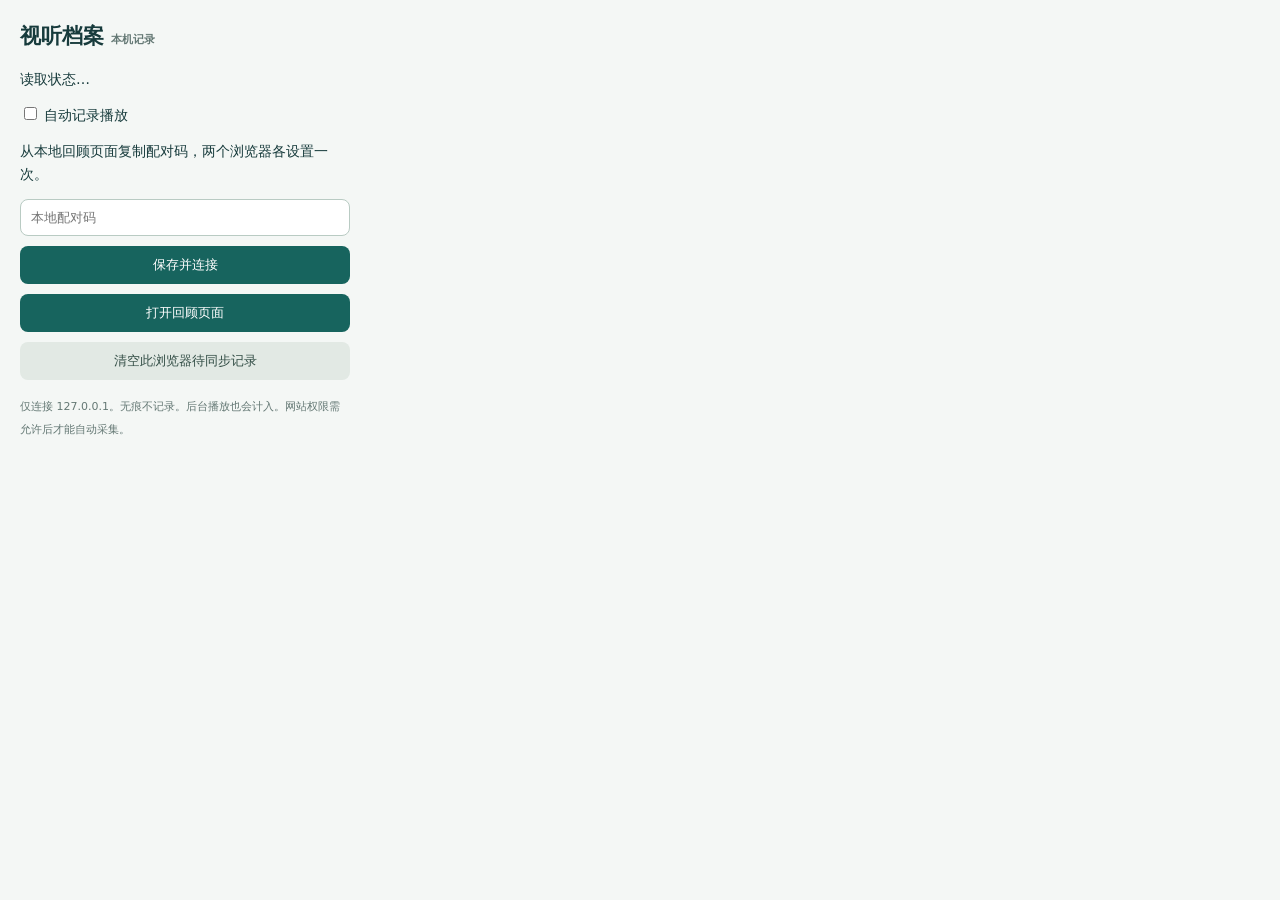
==== extension/popup.html @ 5008d2c7 "Initial WatchLedger local media tracking application" ====
<!doctype html><html lang="zh-CN"><meta charset="utf-8"><title>视听档案</title><link rel="stylesheet" href="popup.css">
<body><h1>视听档案 <small>本机记录</small></h1><p id="status">读取状态…</p><p id="queue"></p>
<label><input type="checkbox" id="enabled"> 自动记录播放</label>
<p>从本地回顾页面复制配对码，两个浏览器各设置一次。</p>
<input type="password" id="token" placeholder="本地配对码" aria-label="本地配对码">
<button id="save">保存并连接</button><button id="open">打开回顾页面</button>
<button id="clear">清空此浏览器待同步记录</button><p id="message"></p>
<small>仅连接 127.0.0.1。无痕不记录。后台播放也会计入。网站权限需允许后才能自动采集。</small>
<script src="popup.js"></script></body></html>
---- extension/popup.css ----
body{width:330px;margin:20px;font:14px/1.6 system-ui;color:#173b3c;background:#f4f7f5}h1{font-size:21px}small{font-size:11px;color:#647874}input[type=password]{box-sizing:border-box;width:100%;padding:10px;border:1px solid #b9cbc3;border-radius:8px}button{display:block;width:100%;margin-top:10px;padding:10px;border:0;border-radius:8px;background:#17645e;color:white;cursor:pointer}#clear{background:#e2e9e4;color:#334e46}#message{color:#a04b17}
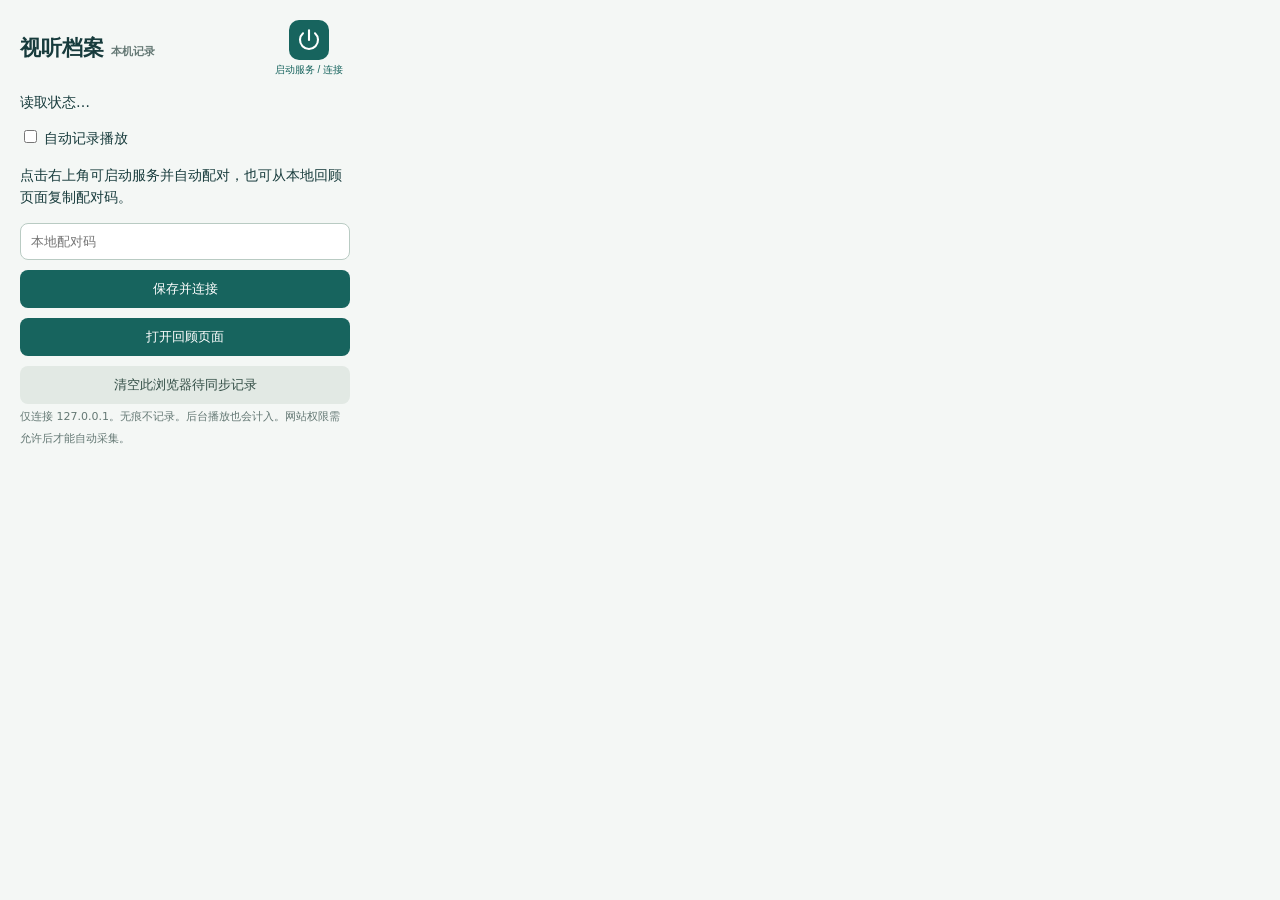
==== commit 574bee41: "feat: launch local service from extension popup and show connection icons" ====
--- a/extension/popup.html
+++ b/extension/popup.html
@@ -1,9 +1,16 @@
 <!doctype html><html lang="zh-CN"><meta charset="utf-8"><title>视听档案</title><link rel="stylesheet" href="popup.css">
-<body><h1>视听档案 <small>本机记录</small></h1><p id="status">读取状态…</p><p id="queue"></p>
+<body><header><h1>视听档案 <small>本机记录</small></h1>
+<button id="start" aria-label="启动本地服务并连接" title="启动本地服务并连接">
+<svg viewBox="0 0 32 32" aria-hidden="true"><path d="M16 3v13M8 7a12 12 0 1 0 16 0"/></svg><span id="start-label">启动服务 / 连接</span></button></header>
+<p id="status" role="status" aria-live="polite">读取状态…</p><p id="queue"></p>
 <label><input type="checkbox" id="enabled"> 自动记录播放</label>
-<p>从本地回顾页面复制配对码，两个浏览器各设置一次。</p>
+<p>点击右上角可启动服务并自动配对，也可从本地回顾页面复制配对码。</p>
 <input type="password" id="token" placeholder="本地配对码" aria-label="本地配对码">
 <button id="save">保存并连接</button><button id="open">打开回顾页面</button>
-<button id="clear">清空此浏览器待同步记录</button><p id="message"></p>
+<button id="clear">清空此浏览器待同步记录</button><p id="message" role="alert"></p>
+<details id="setup" hidden><summary>首次安装 / 启动帮助</summary>
+<p>双击项目文件夹中的 Install-Launcher.cmd，安装当前用户的本地启动桥接，无需管理员权限。安装后再点击电源按钮。更新扩展后请在扩展管理页重新加载。</p>
+<p>若 Neo 仍提示桥接不可用，可在项目目录运行 <code>powershell -ExecutionPolicy Bypass -File .\Install-Launcher.ps1 -ExtensionId 扩展ID</code>。当前扩展 ID：<code id="extension-id"></code></p>
+<p>也可双击 Start.cmd 启动服务。Firefox 使用相同桥接，无需填入扩展 ID。</p></details>
 <small>仅连接 127.0.0.1。无痕不记录。后台播放也会计入。网站权限需允许后才能自动采集。</small>
 <script src="popup.js"></script></body></html>
--- a/extension/popup.css
+++ b/extension/popup.css
@@ -1 +1,2 @@
 body{width:330px;margin:20px;font:14px/1.6 system-ui;color:#173b3c;background:#f4f7f5}h1{font-size:21px}small{font-size:11px;color:#647874}input[type=password]{box-sizing:border-box;width:100%;padding:10px;border:1px solid #b9cbc3;border-radius:8px}button{display:block;width:100%;margin-top:10px;padding:10px;border:0;border-radius:8px;background:#17645e;color:white;cursor:pointer}#clear{background:#e2e9e4;color:#334e46}#message{color:#a04b17}
+header{display:flex;align-items:center;justify-content:space-between;gap:8px}h1{margin:10px 0;white-space:nowrap}#start{flex:0 0 82px;width:82px;margin:0;padding:0;background:transparent;color:#17645e;display:flex;align-items:center;flex-direction:column;gap:3px}#start svg{box-sizing:border-box;width:40px;height:40px;padding:8px;border-radius:10px;background:#17645e;fill:none;stroke:white;stroke-width:2.8;stroke-linecap:round}#start-label{font-size:10px;white-space:nowrap}#start.connected svg{background:#168347}button:disabled{cursor:wait;opacity:.6}button:focus-visible,summary:focus-visible{outline:3px solid #20985d;outline-offset:3px}#status.connected{color:#168347}#status,#message,code{overflow-wrap:anywhere}#setup{margin:12px 0;padding:10px;background:#e2e9e4;border-radius:8px;font-size:12px}#setup summary{cursor:pointer}code{user-select:all}#message:empty{display:none}
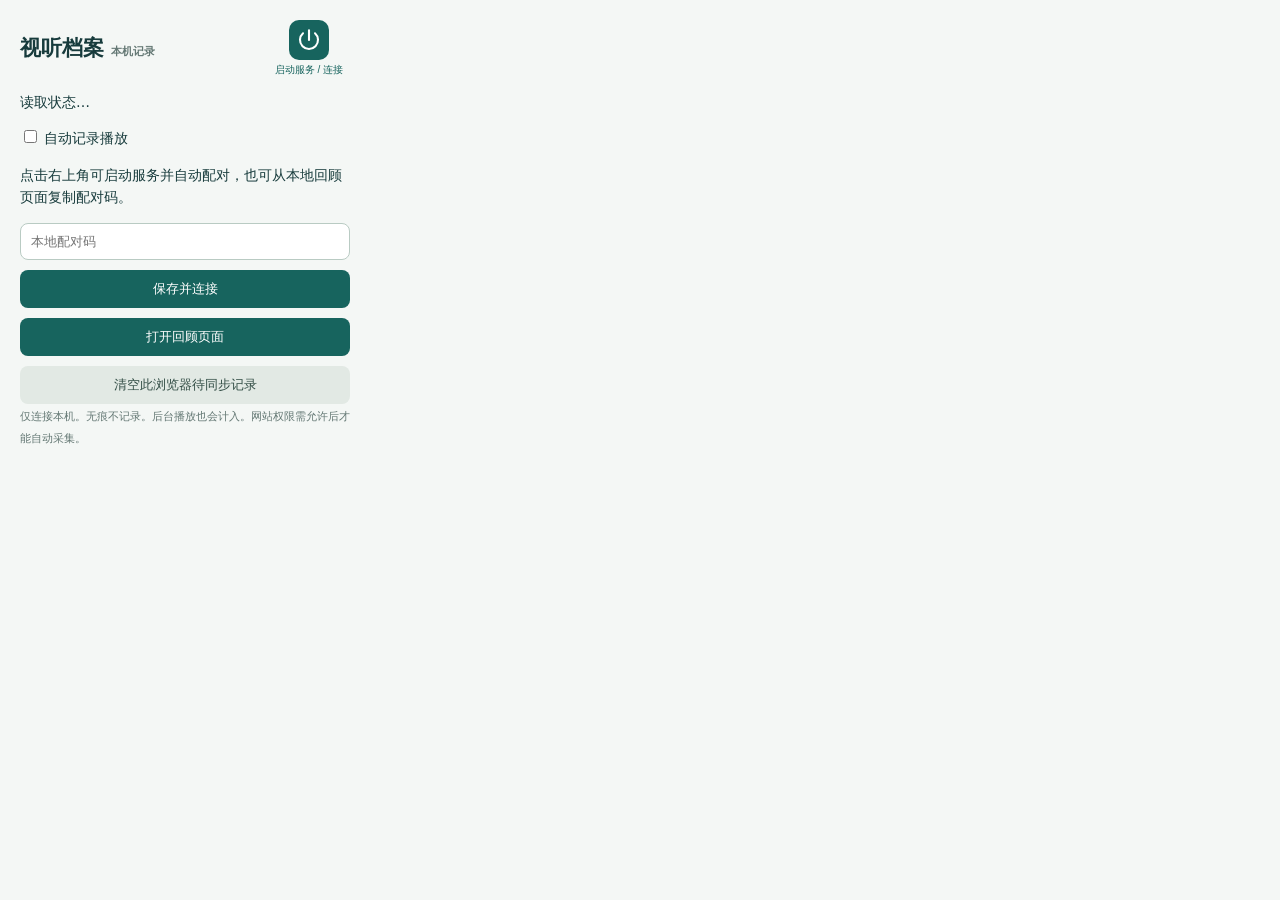
==== commit b0c094cc: "fix: support IPv6 loopback connections in Opera" ====
--- a/extension/popup.html
+++ b/extension/popup.html
@@ -12,5 +12,5 @@
 <p>双击项目文件夹中的 Install-Launcher.cmd，安装当前用户的本地启动桥接，无需管理员权限。安装后再点击电源按钮。更新扩展后请在扩展管理页重新加载。</p>
 <p>若 Neo 仍提示桥接不可用，可在项目目录运行 <code>powershell -ExecutionPolicy Bypass -File .\Install-Launcher.ps1 -ExtensionId 扩展ID</code>。当前扩展 ID：<code id="extension-id"></code></p>
 <p>也可双击 Start.cmd 启动服务。Firefox 使用相同桥接，无需填入扩展 ID。</p></details>
-<small>仅连接 127.0.0.1。无痕不记录。后台播放也会计入。网站权限需允许后才能自动采集。</small>
+<small>仅连接本机。无痕不记录。后台播放也会计入。网站权限需允许后才能自动采集。</small>
 <script src="popup.js"></script></body></html>
